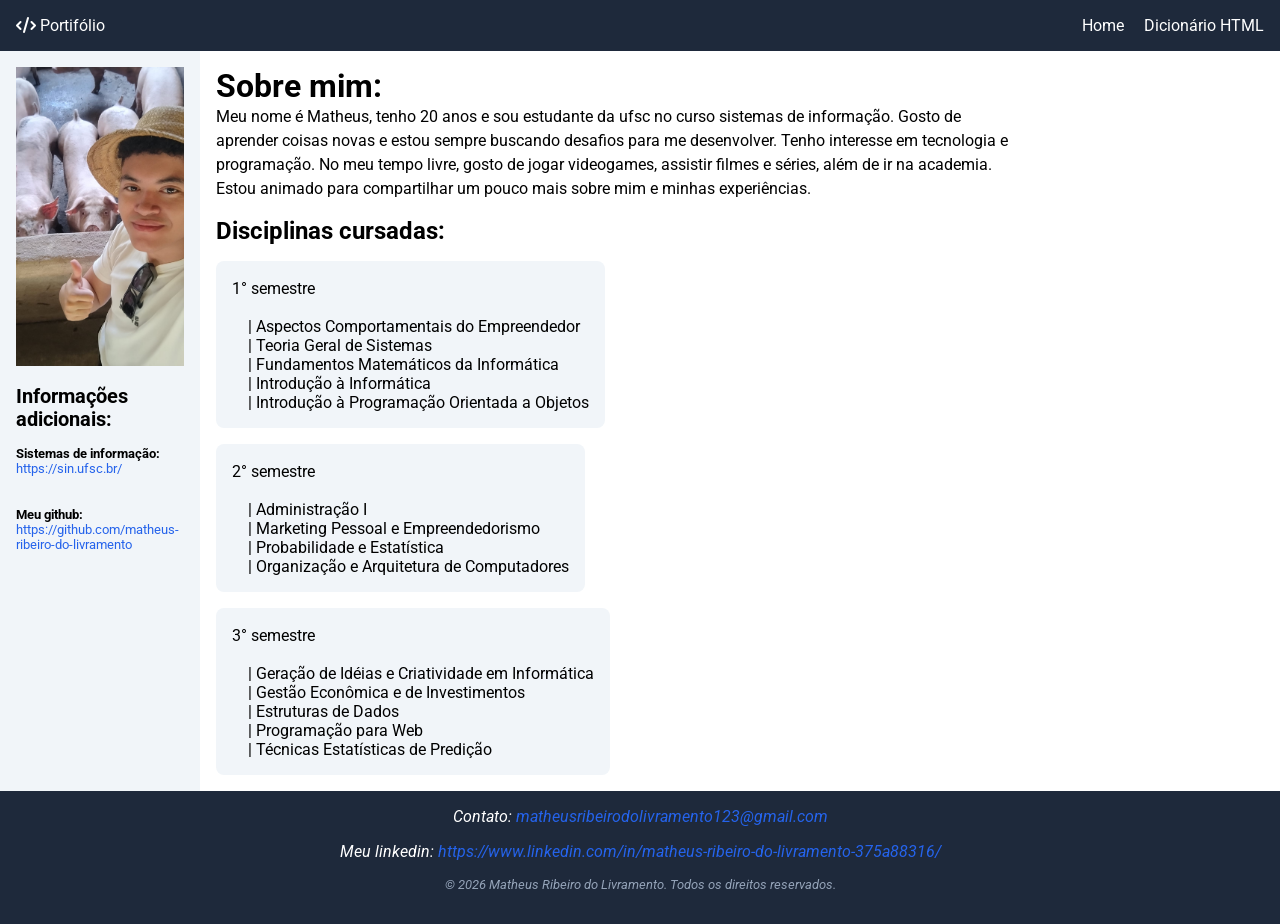
==== index.html @ d9a3325f "Add files via upload" ====
<!doctype html>
<html lang="pt-br">
  <head>
    <meta charset="UTF-8" />
    <link
      rel="icon"
      type="image/x-icon"
      href="[data-uri]"
    />

    <title>Portifólio de Matheus</title>
    <link rel="preconnect" href="https://fonts.googleapis.com" />
    <link rel="preconnect" href="https://fonts.gstatic.com" crossorigin />
    <link
      href="https://fonts.googleapis.com/css2?family=Roboto:wght@400;700&display=swap"
      rel="stylesheet"
    />
    <link
      rel="stylesheet"
      href="https://cdnjs.cloudflare.com/ajax/libs/font-awesome/6.5.1/css/all.min.css"
    />
    <link rel="stylesheet" href="style.css" />
  </head>
  <body>
    <header>
      <div class="logo"><i class="fa-solid fa-code"></i> Portifólio</div>

      <nav>
        <a href="#">Home</a>
        <a href="html_dict.html">Dicionário HTML</a>
      </nav>
    </header>
    <div class="container">
      <aside>
        <img src="imagem_matheus.jpeg" alt="Foto de Matheus" />
        <h2>Informações adicionais:</h2>
        <br />
        <p>
          <strong>Sistemas de informação:</strong>
          <a href="https://sin.ufsc.br/" target="_blank"
            >https://sin.ufsc.br/</a
          >
        </p>
        <br />
        <p>
          <strong>Meu github:</strong>
          <a
            href="https://github.com/matheus-ribeiro-do-livramento"
            target="_blank"
            >https://github.com/matheus-ribeiro-do-livramento</a
          >
        </p>
      </aside>
      <main>
        <h1>Sobre mim:</h1>
        <p>
          Meu nome é Matheus, tenho 20 anos e sou estudante da ufsc no curso
          sistemas de informação. Gosto de aprender coisas novas e estou sempre
          buscando desafios para me desenvolver. Tenho interesse em tecnologia e
          programação. No meu tempo livre, gosto de jogar videogames, assistir
          filmes e séries, além de ir na academia. Estou animado para
          compartilhar um pouco mais sobre mim e minhas experiências.
        </p>
        <section class="aulas">
          <h2>Disciplinas cursadas:</h2>
          <ul>
            <p>1° semestre</p>
            <li>Aspectos Comportamentais do Empreendedor</li>
            <li>Teoria Geral de Sistemas</li>
            <li>Fundamentos Matemáticos da Informática</li>
            <li>Introdução à Informática</li>
            <li>Introdução à Programação Orientada a Objetos</li>
          </ul>
          <ul>
            <p>2° semestre</p>
            <li>Administração I</li>
            <li>Marketing Pessoal e Empreendedorismo</li>
            <li>Probabilidade e Estatística</li>
            <li>Organização e Arquitetura de Computadores</li>
          </ul>
          <ul>
            <p>3° semestre</p>
            <li>Geração de Idéias e Criatividade em Informática</li>
            <li>Gestão Econômica e de Investimentos</li>
            <li>Estruturas de Dados</li>
            <li>Programação para Web</li>
            <li>Técnicas Estatísticas de Predição</li>
          </ul>
        </section>
      </main>
    </div>
    <footer>
      <address class="contact">
        <p>
          Contato:
          <a
            href="https://mail.google.com/mail/?view=cm&fs=1&to=matheusribeirodolivramento123@gmail.com"
            target="_blank"
            >matheusribeirodolivramento123@gmail.com</a
          >
        </p>
        <p>
          Meu linkedin:
          <a
            href="https://www.linkedin.com/in/matheus-ribeiro-do-livramento-375a88316/"
            target="_blank"
            >https://www.linkedin.com/in/matheus-ribeiro-do-livramento-375a88316/</a
          >
        </p>
        <p class="copyright">
          © 2026 Matheus Ribeiro do Livramento. Todos os direitos reservados.
        </p>
      </address>
    </footer>
  </body>
</html>
---- style.css ----
header {
  background-color: #1e293b;
  color: white;
  padding: 1rem;
  display: flex;
  justify-content: space-between;
  align-items: center;
}

aside {
  background-color: #f1f5f9;
  padding: 1rem;
  width: 200px;
  font-size: small;
}

nav a {
  color: white;
  text-decoration: none;
  margin-left: 1rem;
}

img {
  width: 100%;
  height: auto;
  margin-bottom: 1rem;
}

* {
  margin: 0;
  padding: 0;
  box-sizing: border-box;
}

address {
  background-color: #1e293b;
  padding: 1rem;
  text-align: center;
}

a {
  color: #2563eb;
  text-decoration: none;
}

.container {
  display: flex;
  flex: 1;
}

main {
  padding: 1rem;
  flex: 1;
}

p {
  margin-bottom: 1rem;
}

main p {
  max-width: 800px;
  line-height: 1.5;
}

body {
  font-family: "Roboto", sans-serif;
  display: flex;
  flex-direction: column;
  min-height: 100vh;
}

footer {
  margin-top: auto;
  color: white;
  background-color: #1e293b;
}

.aulas {
  display: flex;
  flex-direction: column;
  gap: 1rem;
  align-items: flex-start;
}

.aulas ul {
  background-color: #f1f5f9;
  padding: 1rem;
  border-radius: 8px;
}

.aulas li {
  margin-left: 1.5rem;
  list-style-type: "| ";
}

.copyright {
  margin-top: 1rem;
  font-size: small;
  color: #94a3b8;
}
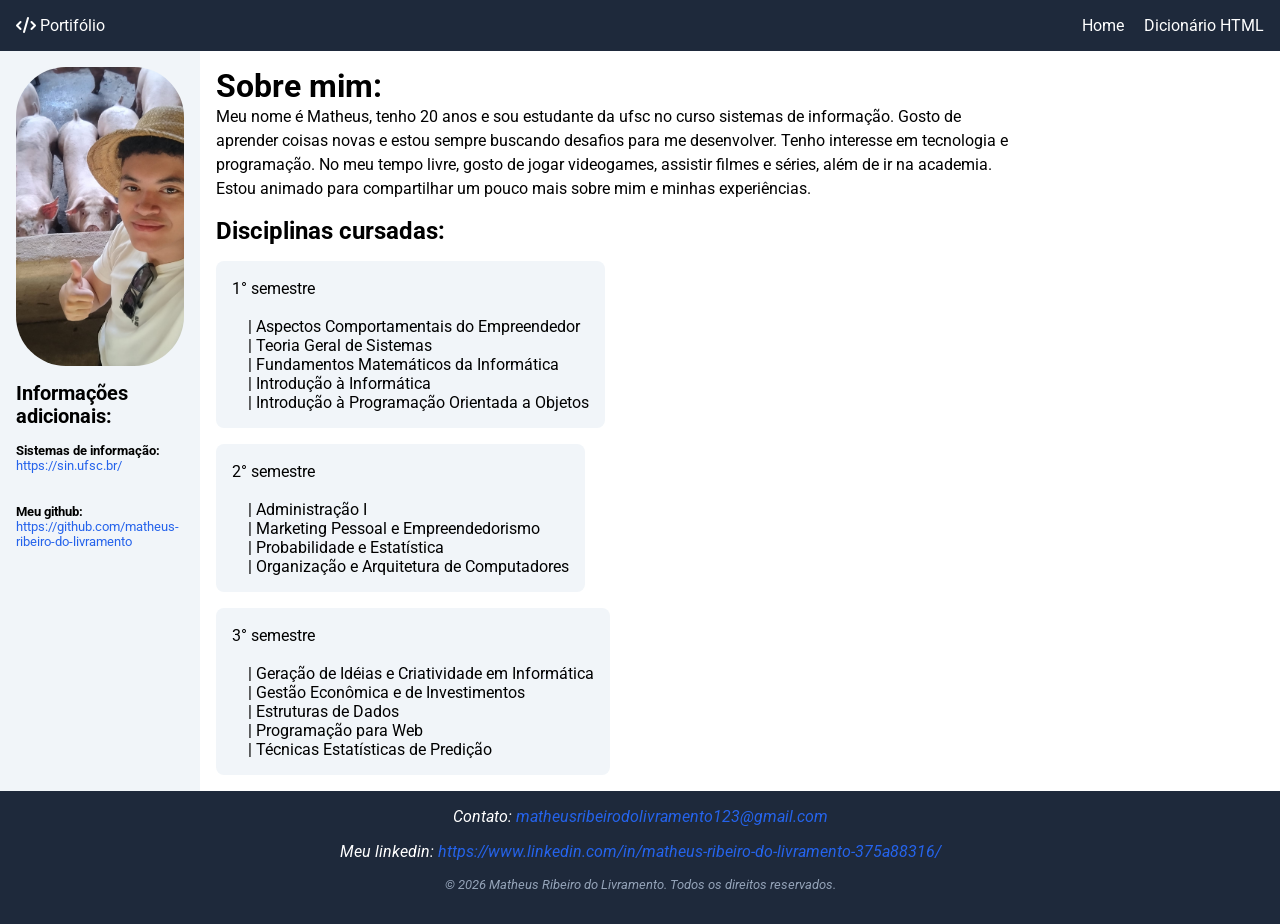
==== commit a4590c12: "Acessível para Mobile agora o portifólio possui suporte para celular" ====
--- a/index.html
+++ b/index.html
@@ -2,6 +2,7 @@
 <html lang="pt-br">
   <head>
     <meta charset="UTF-8" />
+    <meta name="viewport" content="width=device-width, initial-scale=1.0">
     <link
       rel="icon"
       type="image/x-icon"
--- a/style.css
+++ b/style.css
@@ -5,6 +5,7 @@
   display: flex;
   justify-content: space-between;
   align-items: center;
+  width: 100%;
 }
 
 aside {
@@ -22,8 +23,10 @@
 
 img {
   width: 100%;
-  height: auto;
-  margin-bottom: 1rem;
+  object-fit: cover;
+  border-radius: 50px;
+  display: block;
+  margin: 0 auto 1rem auto;
 }
 
 * {
@@ -73,6 +76,7 @@
   margin-top: auto;
   color: white;
   background-color: #1e293b;
+  width: 100%;
 }
 
 .aulas {
@@ -98,3 +102,55 @@
   font-size: small;
   color: #94a3b8;
 }
+
+@media (max-width: 480px) {
+  img {
+    width: 150px;
+  }
+
+  body {
+    font-size: 16px;
+  }
+
+  .container {
+    flex-direction: column;
+  }
+
+  aside {
+    width: 100%;
+  }
+
+  header {
+    flex-direction: column;
+    gap: 1rem;
+  }
+
+  aside,
+  main {
+    padding: 0.5rem;
+  }
+  header,
+  footer {
+    padding: 1rem;
+  }
+}
+
+@media (min-width: 481px) and (max-width: 768px) {
+  body {
+    font-size: 18px;
+  }
+  .container {
+    flex-direction: column;
+  }
+  aside {
+    width: 100%;
+  }
+  aside,
+  main {
+    padding: 0.75rem;
+  }
+  header,
+  footer {
+    padding: 1rem;
+  }
+}
